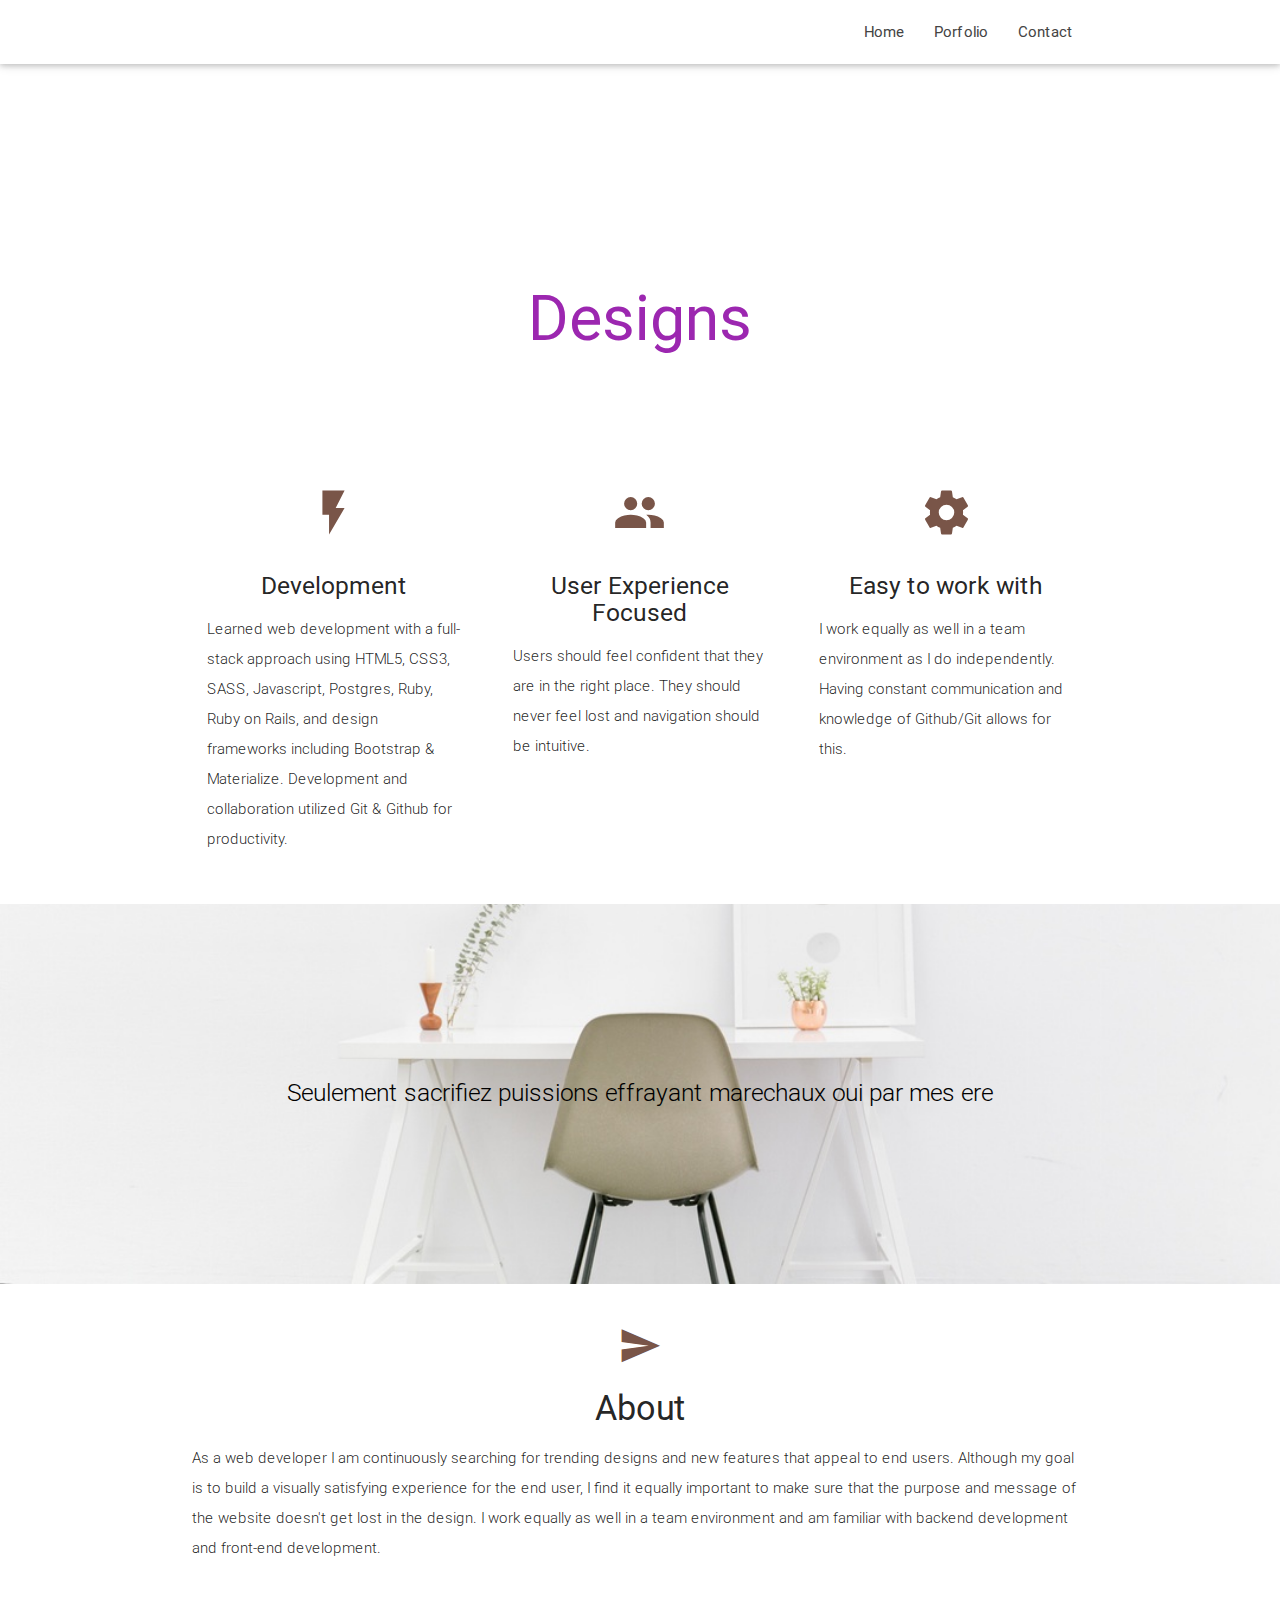
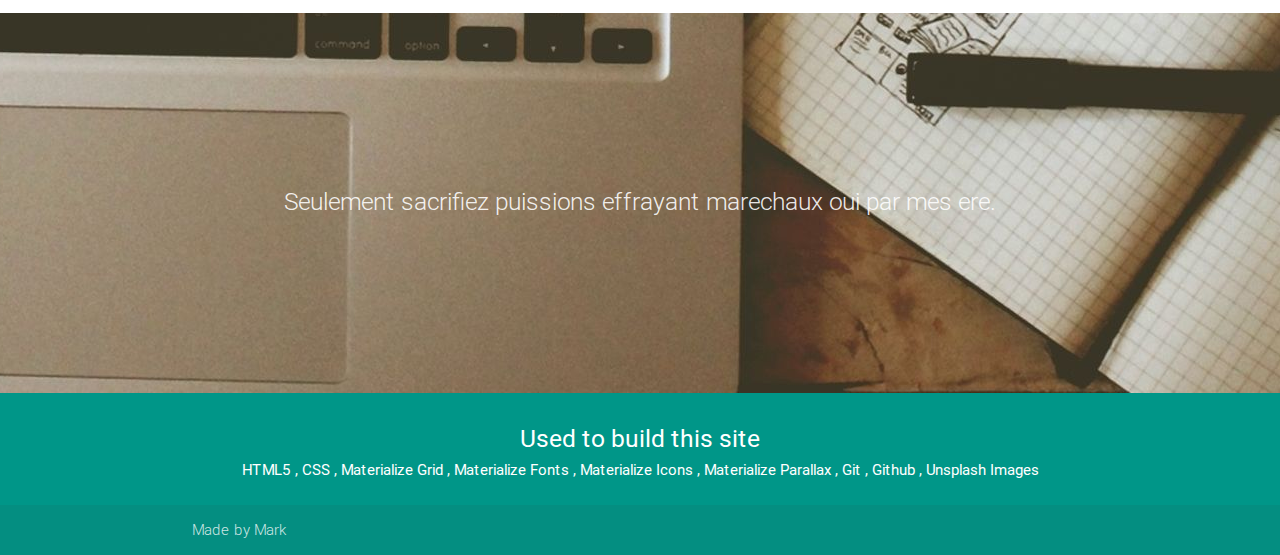
==== index2.html @ 20d62227 "text rotator changes" ====
<!DOCTYPE html>
<html lang="en">

<head>
    <meta http-equiv="Content-Type" content="text/html; charset=UTF-8" />
    <meta name="viewport" content="width=device-width, initial-scale=1, maximum-scale=1.0, user-scalable=no" />
    <title>Parallax Template - Materialize</title>

    <!-- CSS  -->
    <link href="https://fonts.googleapis.com/icon?family=Material+Icons" rel="stylesheet">
    <link href="css/materialize.css" type="text/css" rel="stylesheet" media="screen,projection" />
    <link href="css/style.css" type="text/css" rel="stylesheet" media="screen,projection" />
    
    <!--  div video  -->
    <script type="text/javascript" src="js_s/libs/jquery-1.6.2.min.js"></script> 
		  <script type="text/javascript" src="js_s/libs/swfobject.js"></script> 
		  <script type="text/javascript" src="js_s/libs/modernizr.video.js"></script> 
		  <script type="text/javascript" src="js_s/video_background.js"></script> 
</head>

<body>
    <nav class="white" role="navigation">
        <div class="nav-wrapper container">
            <!--      <a id="logo-container" href="#" class="brand-logo">Logo</a>-->
            <ul class="right hide-on-med-and-down">
                <li><a href="index.html">Home</a></li>
                <li><a href="index2.html">Porfolio</a></li>
                <li><a href="index3.html">Contact</a></li>
            </ul>

            <ul id="nav-mobile" class="side-nav">
                <li><a href="index.html">Home</a></li>
                <li><a href="index2.html">Porfolio</a></li>
                <li><a href="index3.html">Contact</a></li>
            </ul>

            <a href="#" data-activates="nav-mobile" class="button-collapse"><i class="material-icons">menu</i></a>
        </div>
    </nav>

    <div id="index-banner" class="parallax-container">
        <h1 class="header center purple-text accent-3"> <span class="rotate">Designs, & ,Web Applications</span></h1>
    </div>
    
    <div class="container">
        <div class="section">

            <!--   Icon Section   -->
            <div class="row">
                <div class="col s12 m4">
                    <div class="icon-block">
                        <h2 class="center brown-text"><i class="material-icons">flash_on</i></h2>
                        <h5 class="center">Development</h5>

                        <p class="light">Learned web development with a full-stack approach using HTML5, CSS3, SASS, Javascript, Postgres, Ruby, Ruby on Rails, and design frameworks including Bootstrap & Materialize. Development and collaboration utilized Git & Github for productivity.</p>
                    </div>
                </div>

                <div class="col s12 m4">
                    <div class="icon-block">
                        <h2 class="center brown-text"><i class="material-icons">group</i></h2>
                        <h5 class="center">User Experience Focused</h5>

                        <p class="light">Users should feel confident that they are in the right place. They should never feel lost and navigation should be intuitive. </p>
                    </div>
                </div>

                <div class="col s12 m4">
                    <div class="icon-block">
                        <h2 class="center brown-text"><i class="material-icons">settings</i></h2>
                        <h5 class="center">Easy to work with</h5>

                        <p class="light">I work equally as well in a team environment as I do independently. Having constant communication and knowledge of Github/Git allows for this.</p>
                    </div>
                </div>
            </div>

        </div>
    </div>


    <div class="parallax-container valign-wrapper">
        <div class="section no-pad-bot">
            <div class="container">
                <div class="row center">
                    <h5 class="header col s12 light"><span class="black-text text-darken-2">Seulement sacrifiez puissions effrayant marechaux oui par mes ere</span></h5>
                </div>
            </div>
        </div>
        <div class="parallax"><img src="desk2.jpeg" alt="Unsplashed background img 2"></div>
    </div>

    <div class="container">
        <div class="section">

            <div class="row">
                <div class="col s12 center">
                    <h3><i class="mdi-content-send brown-text"></i></h3>
                    <h4> About </h4>
                    <p class="left-align light">As a web developer I am continuously searching for trending designs and new features that appeal to end users. Although my goal is to build a visually satisfying experience for the end user, I find it equally important to make sure that the purpose and message of the website doesn't get lost in the design. I work equally as well in a team environment and am familiar with backend development and front-end development. </p>
                </div>
            </div>

        </div>
    </div>


    <div class="parallax-container valign-wrapper">
        <div class="section no-pad-bot">
            <div class="container">
                <div class="row center">
                    <h5 class="header col s12 light">Seulement sacrifiez puissions effrayant marechaux oui par mes ere. </h5>
                </div>
            </div>
        </div>
        <div class="parallax"><img src="desktops.jpg" alt="Unsplashed background img 3"></div>
    </div>

    <footer class="page-footer teal">
        <div class="container">
            <div class="row center">

                <h5 class="white-text">Used to build this site</h5>
                <h6 class="white-text">HTML5 , CSS , Materialize Grid , Materialize Fonts , Materialize Icons , Materialize Parallax , Git , Github , Unsplash Images </h6>

            </div>
        </div>
        <div class="footer-copyright">
            <div class="container">
                Made by Mark
                <a class="brown-text text-lighten-3" href=""></a>
            </div>
        </div>
    </footer>


    <!--  Scripts-->
    
    <!--  Materialize  -->
    <script src="https://code.jquery.com/jquery-2.1.1.min.js"></script>
    <script src="js/materialize.js"></script>
    <script src="js/init.js"></script>
    
    <!--  div video  -->
    <script type="text/javascript" src="js_s/libs/jquery-1.6.2.min.js"></script> 
		  <script type="text/javascript" src="js_s/libs/swfobject.js"></script> 
		  <script type="text/javascript" src="js_s/libs/modernizr.video.js"></script> 
		  <script type="text/javascript" src="js_s/video_background.js"></script>
    
    <!--  textrotator  -->
    <script type="text/javascript" src="js_s/jquery.simple-text-rotator.js"></script>
    
    <!--  video script for div  -->   
    <script>
        jQuery(document).ready(function($) {
				        var Video_back = new video_background($("#index-banner"), { 
					           "position": "absolute",	//Stick within the div
					           "z-index": "-1",		//Behind everything

					           "loop": true, 			//Loop when it reaches the end
					           "autoplay": true,		//Autoplay at start
					           "muted": true,			//Muted at start

					           "youtube": "M0e_4WzY3_o",	//Youtube video id
					           "start": 0,					//Start with 6 seconds offset (to pass the introduction in this case for example)
					           "video_ratio": 1.7778, 		// width/height -> If none provided sizing of the video is set to adjust

					           "fallback_image": "desk.jpg",	//Fallback image path
				        });
			     });
    </script>
    
    <script>
        $(".rotate").textrotator({
            animation: "dissolve", // You can pick the way it animates when rotating through words. Options are dissolve (default), fade, flip, flipUp, flipCube, flipCubeUp and spin.
            separator: ",", // If you don't want commas to be the separator, you can define a new separator (|, &, * etc.) by yourself using this field.
            speed: 2000 // How many milliseconds until the next word show.
});
    </script>
    
    
</body>

</html>
---- css/style.css ----
/* Custom Stylesheet */
/**
 * Use this file to override Materialize files so you can update
 * the core Materialize files in the future
 *
 * Made By MaterializeCSS.com
 */

nav ul a,
nav .brand-logo {
  color: #444;
}

p {
  line-height: 2rem;
}

.button-collapse {
  color: #26a69a;
}

.parallax-container {
  min-height: 380px;
  line-height: 0;
  height: auto;
  color: rgba(255,255,255,.9);
}
  .parallax-container .section {
    width: 100%;
  }

@media only screen and (max-width : 992px) {
  .parallax-container .section {
    position: absolute;
    top: 40%;
  }
  #index-banner .section {
    top: 10%;
  }
}

@media only screen and (max-width : 600px) {
  #index-banner .section {
    top: 0;
  }
}

.icon-block {
  padding: 0 15px;
}
.icon-block .material-icons {
  font-size: inherit;
}

footer.page-footer {
  margin: 0;
}

#index-banner h1 {
    margin-top:220px;
}
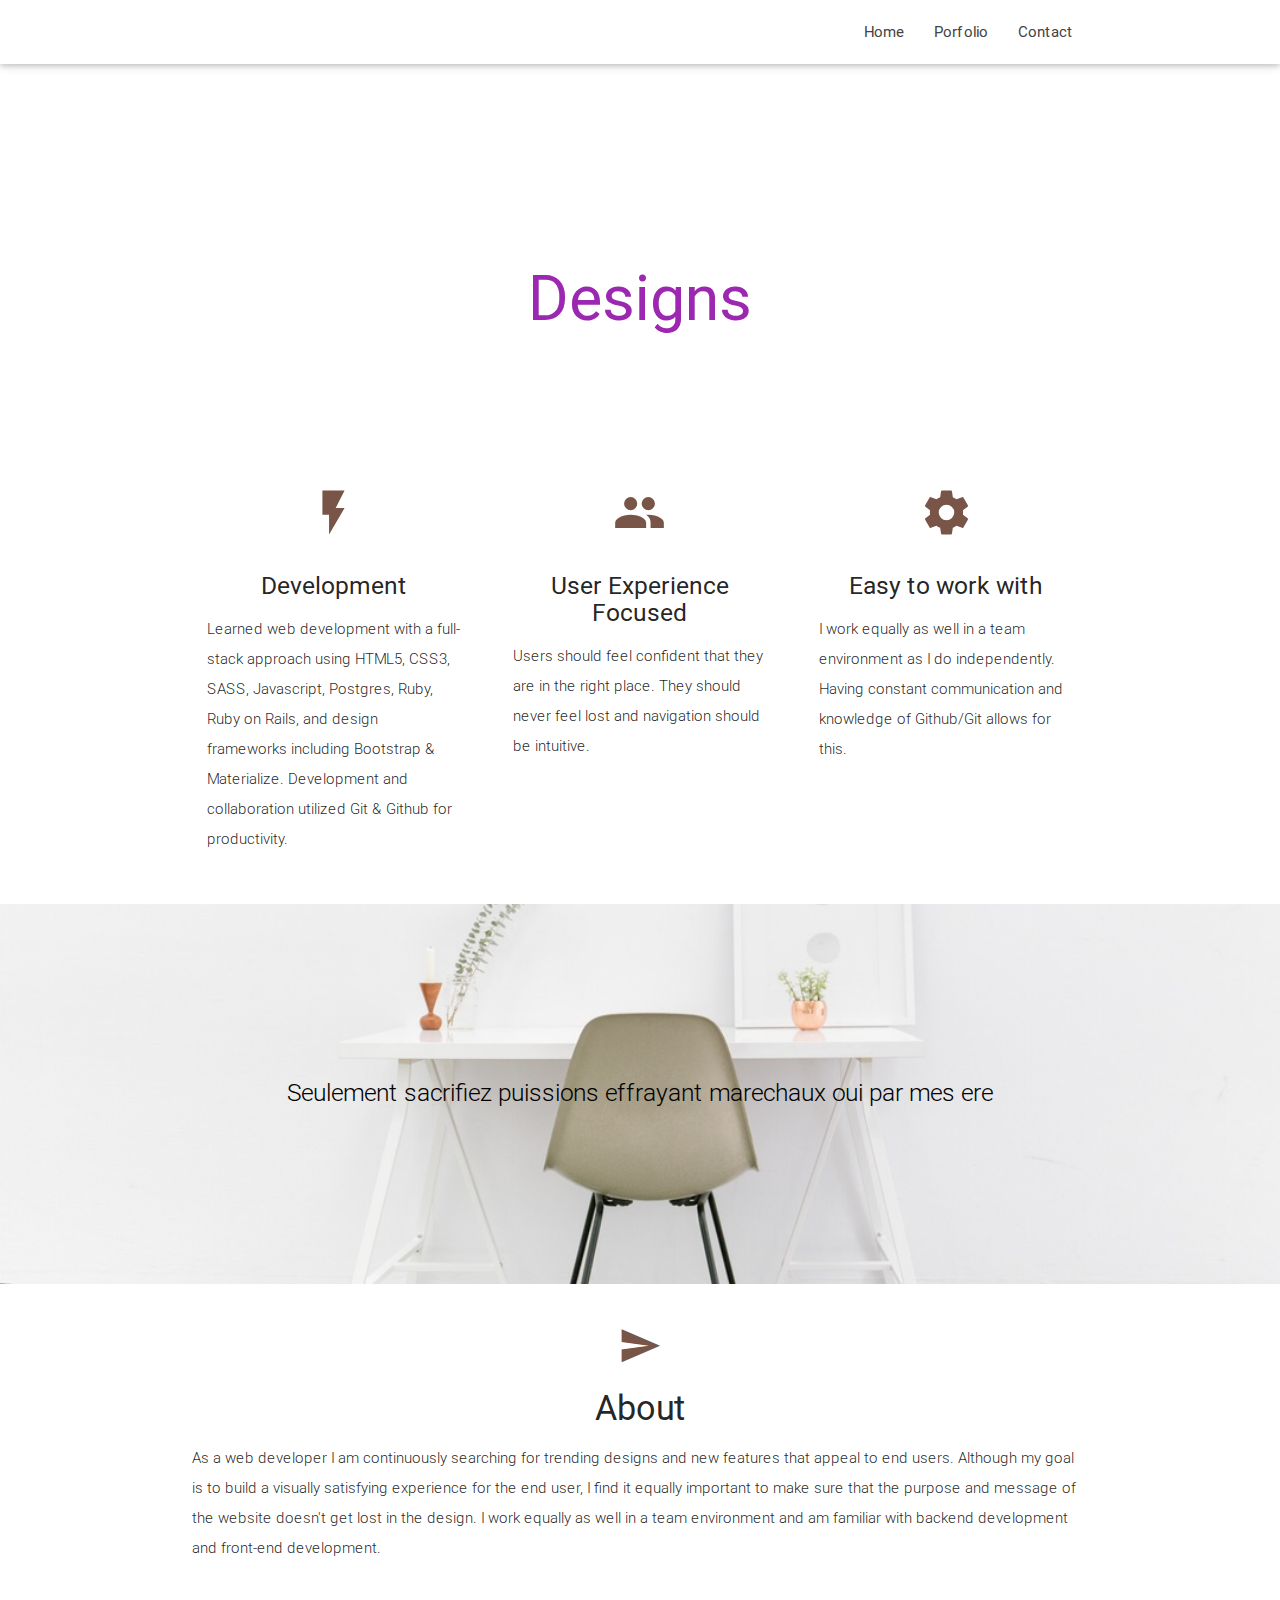
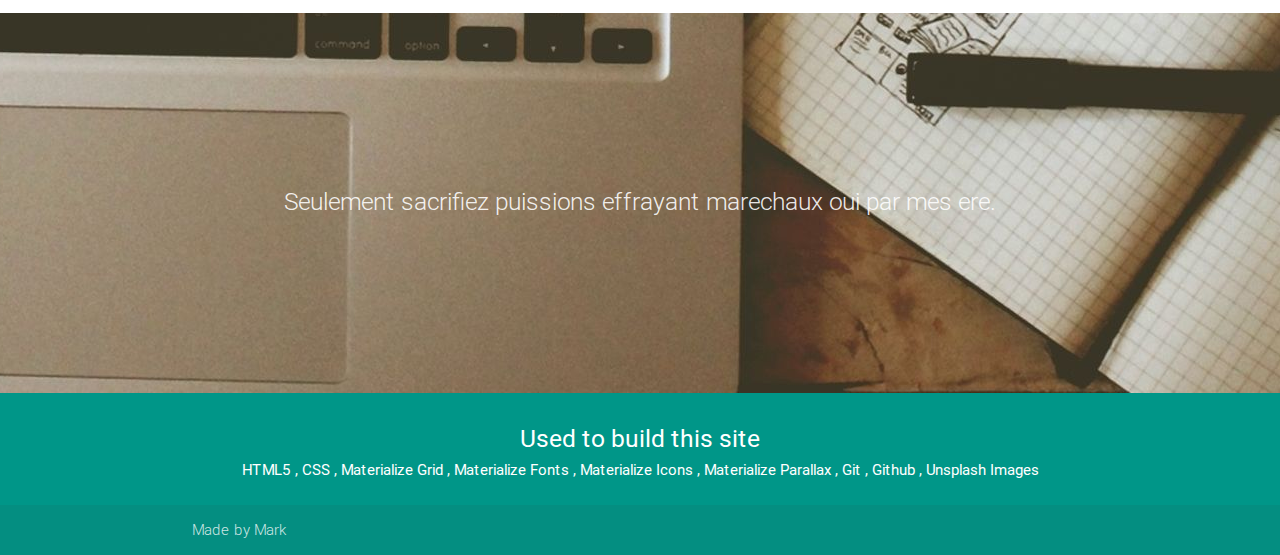
==== commit eb6f6fc8: "fade out text" ====
--- a/index2.html
+++ b/index2.html
@@ -172,7 +172,7 @@
     
     <script>
         $(".rotate").textrotator({
-            animation: "dissolve", // You can pick the way it animates when rotating through words. Options are dissolve (default), fade, flip, flipUp, flipCube, flipCubeUp and spin.
+            animation: "fade", // You can pick the way it animates when rotating through words. Options are dissolve (default), fade, flip, flipUp, flipCube, flipCubeUp and spin.
             separator: ",", // If you don't want commas to be the separator, you can define a new separator (|, &, * etc.) by yourself using this field.
             speed: 2000 // How many milliseconds until the next word show.
 });
--- a/css/style.css
+++ b/css/style.css
@@ -57,5 +57,5 @@
 }
 
 #index-banner h1 {
-    margin-top:220px;
+    margin-top:200px;
 }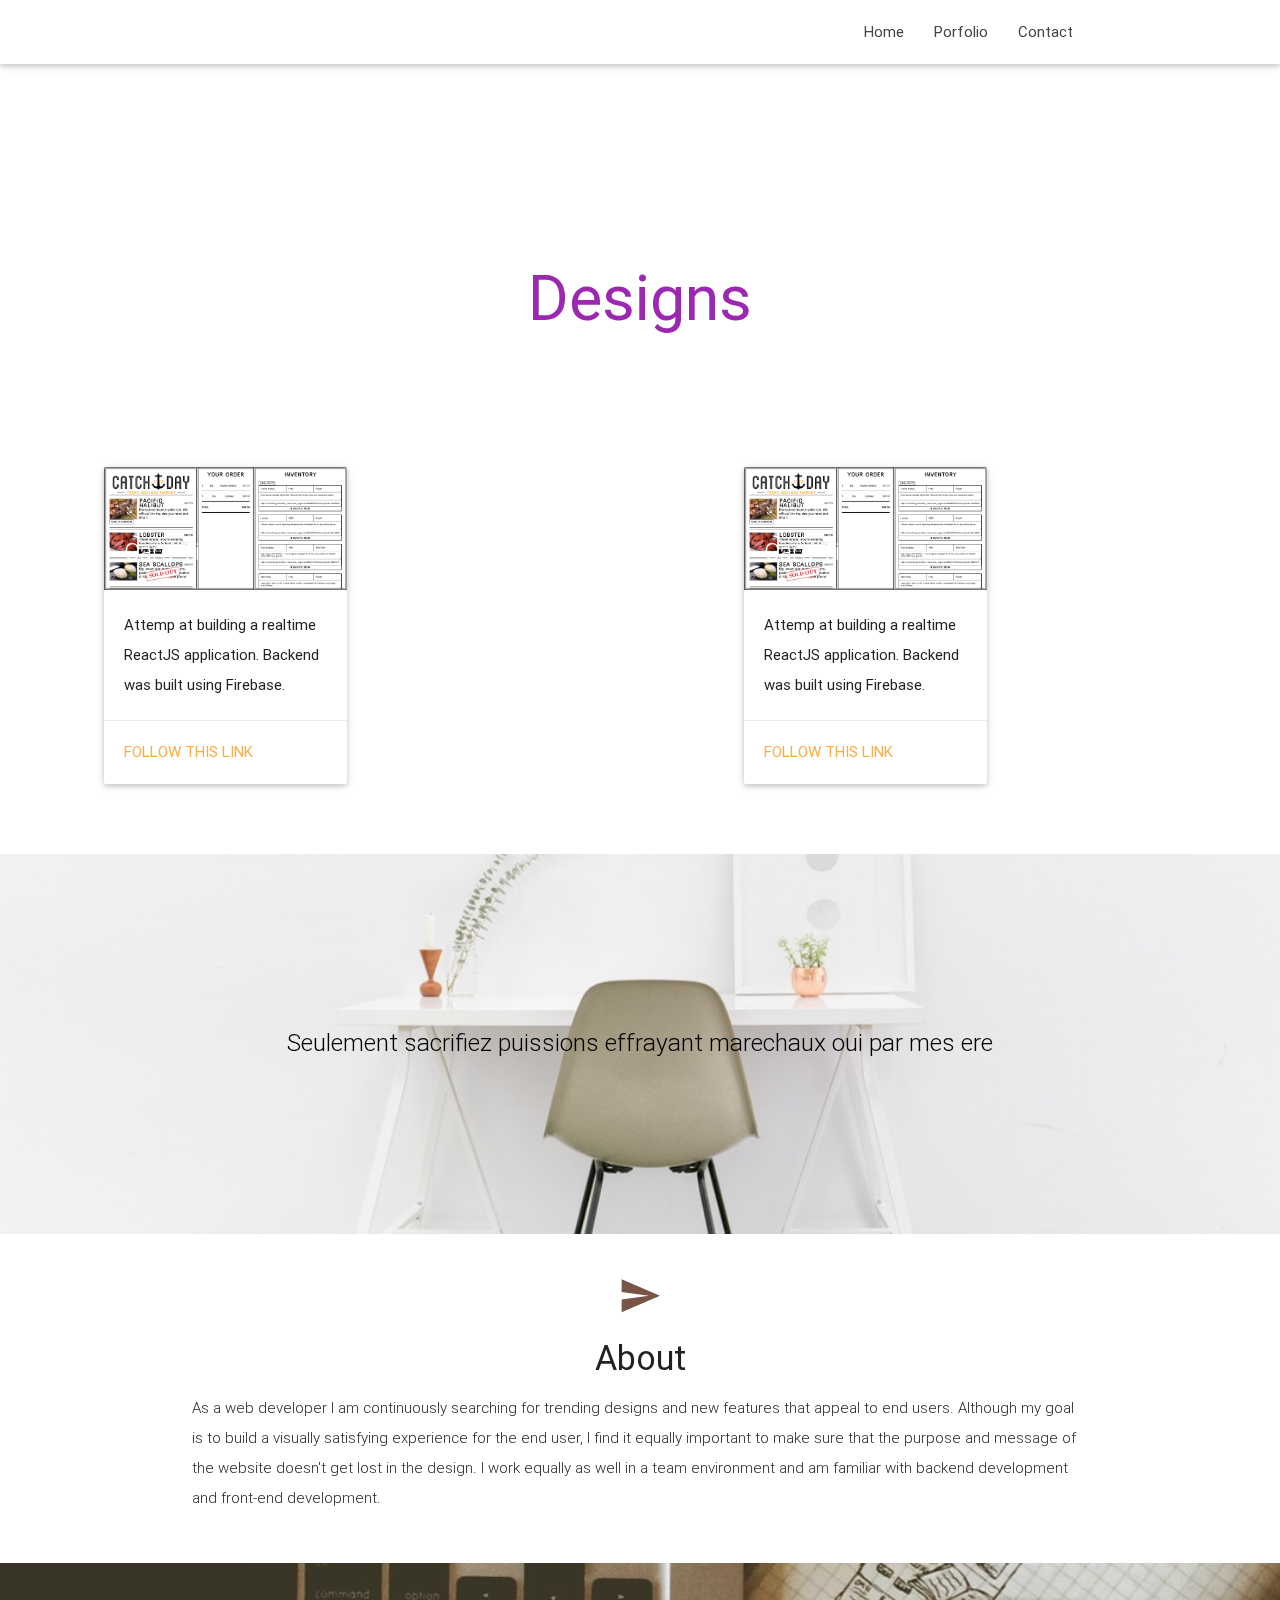
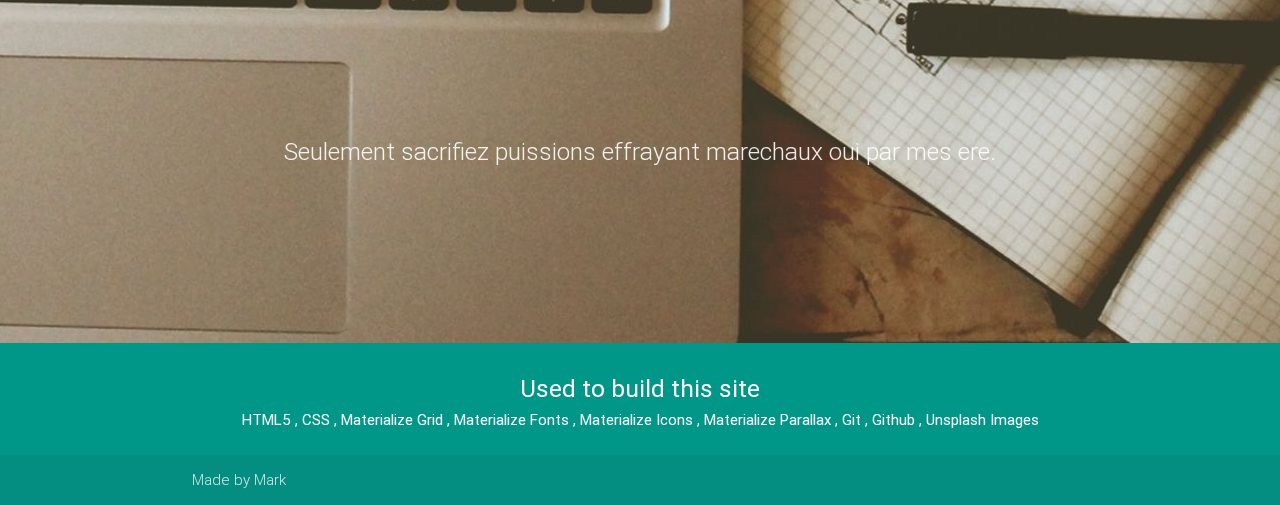
==== commit 59e2278b: "portfolio addition" ====
--- a/index2.html
+++ b/index2.html
@@ -42,40 +42,64 @@
         <h1 class="header center purple-text accent-3"> <span class="rotate">Designs, & ,Web Applications</span></h1>
     </div>
     
-    <div class="container">
-        <div class="section">
-
-            <!--   Icon Section   -->
-            <div class="row">
-                <div class="col s12 m4">
-                    <div class="icon-block">
-                        <h2 class="center brown-text"><i class="material-icons">flash_on</i></h2>
-                        <h5 class="center">Development</h5>
-
-                        <p class="light">Learned web development with a full-stack approach using HTML5, CSS3, SASS, Javascript, Postgres, Ruby, Ruby on Rails, and design frameworks including Bootstrap & Materialize. Development and collaboration utilized Git & Github for productivity.</p>
+    <div class="row">
+        <!--  1st application container  -->
+        <div class="col s12 m6">
+            <div class="container">
+                <div class="section">
+
+                    <!--   Icon Section   -->
+                    <div class="row">
+                        <div class="col s12 m7">
+                            <div class="card">
+                                <div class="card-image">
+                                    <img src="catch.png">
+                                    <span class="card-title">Card Title</span>
+                                </div>
+                            
+                                <div class="card-content">
+                                    <p>Attemp at building a realtime ReactJS application.  Backend was built using Firebase.</p>
+                                </div>
+            
+                                <div class="card-action">
+                                    <a href="https://crackling-fire-7238.firebaseapp.com/">Follow this link</a>
+                                </div>
+                            </div>
+                        </div>
                     </div>
                 </div>
-
-                <div class="col s12 m4">
-                    <div class="icon-block">
-                        <h2 class="center brown-text"><i class="material-icons">group</i></h2>
-                        <h5 class="center">User Experience Focused</h5>
-
-                        <p class="light">Users should feel confident that they are in the right place. They should never feel lost and navigation should be intuitive. </p>
+            </div>
+        </div>
+        
+        <!--  2nd application container  -->
+        <div class="col s12 m6">
+            <div class="container">
+                <div class="section">
+
+                    <!--   Icon Section   -->
+                    <div class="row">
+                        <div class="col s12 m7">
+                            <div class="card">
+                                <div class="card-image">
+                                    <img src="catch.png">
+                                    <span class="card-title">Card Title</span>
+                                </div>
+                            
+                                <div class="card-content">
+                                    <p>Attemp at building a realtime ReactJS application.  Backend was built using Firebase.</p>
+                                </div>
+            
+                                <div class="card-action">
+                                    <a href="https://crackling-fire-7238.firebaseapp.com/">Follow this link</a>
+                                </div>
+                            </div>
+                        </div>
                     </div>
                 </div>
-
-                <div class="col s12 m4">
-                    <div class="icon-block">
-                        <h2 class="center brown-text"><i class="material-icons">settings</i></h2>
-                        <h5 class="center">Easy to work with</h5>
-
-                        <p class="light">I work equally as well in a team environment as I do independently. Having constant communication and knowledge of Github/Git allows for this.</p>
-                    </div>
-                </div>
-            </div>
-
-        </div>
+            </div>
+        </div>
+        
+        
     </div>
 
 
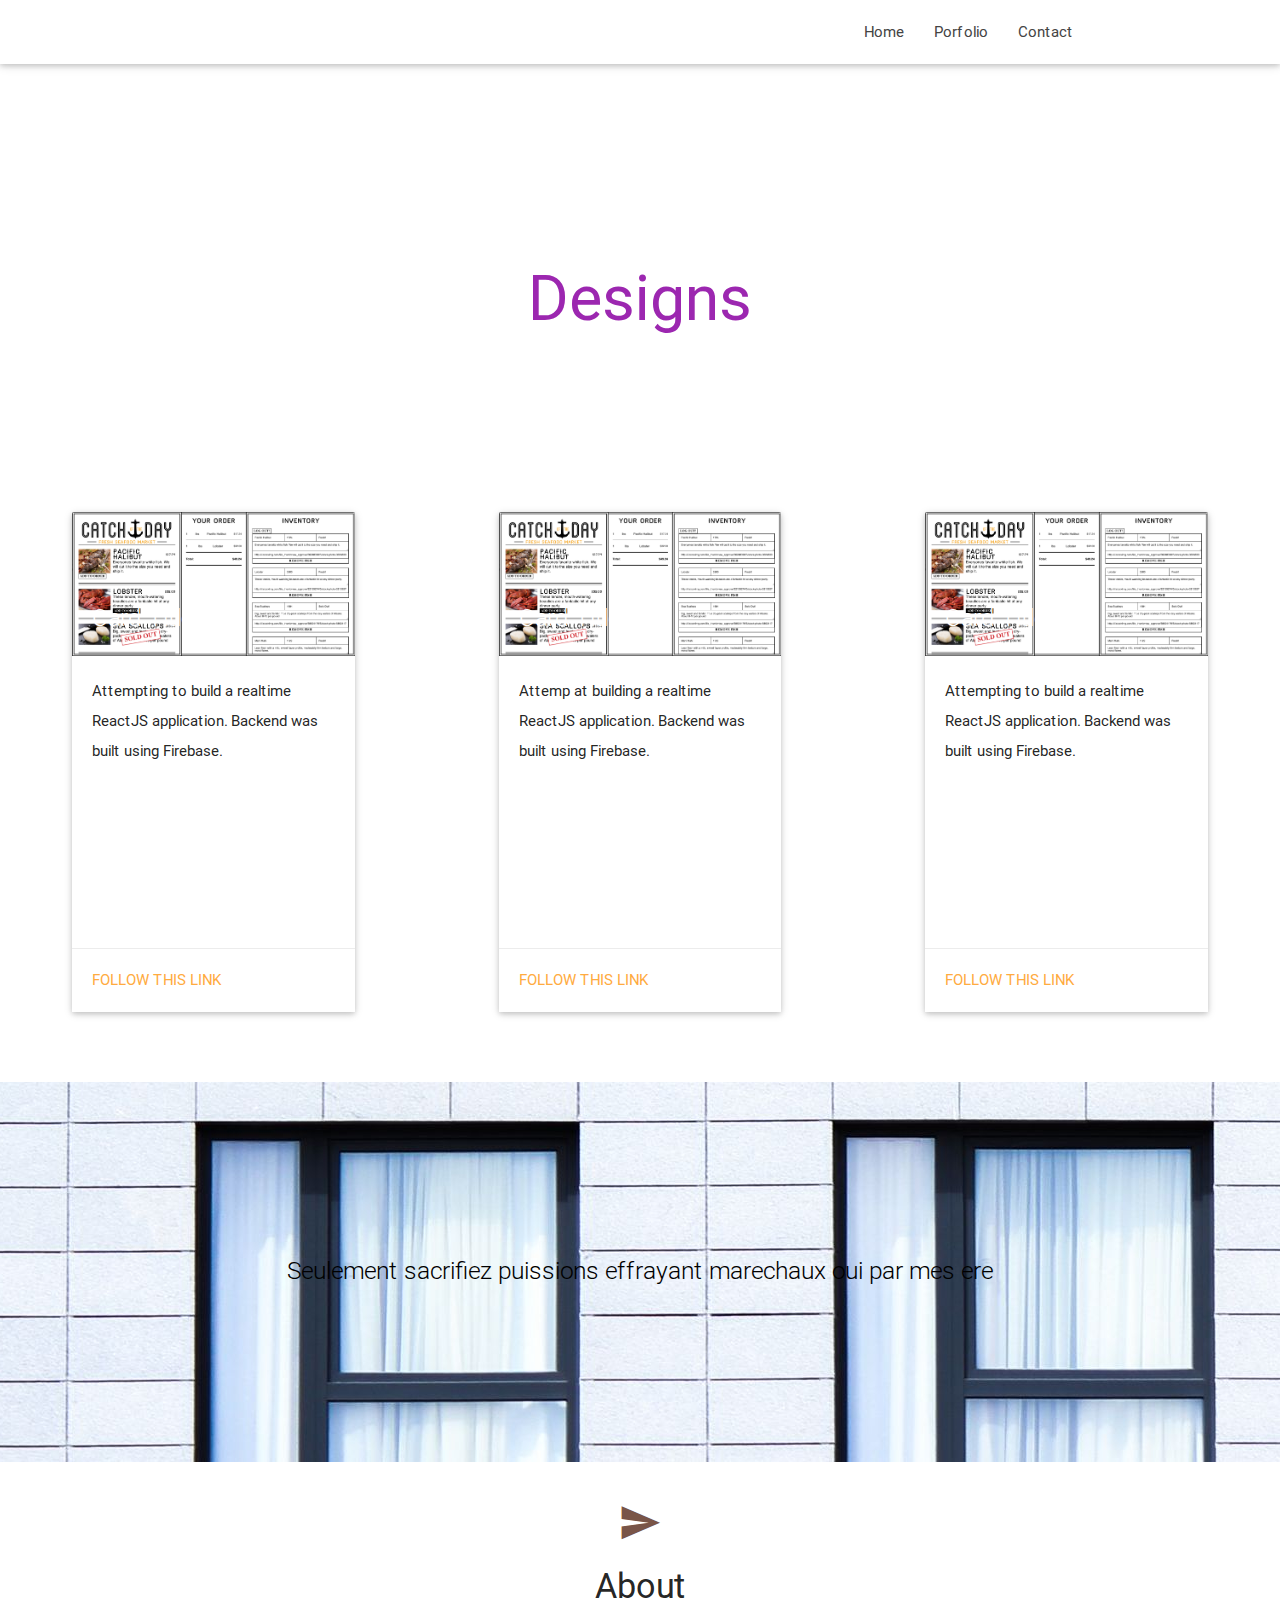
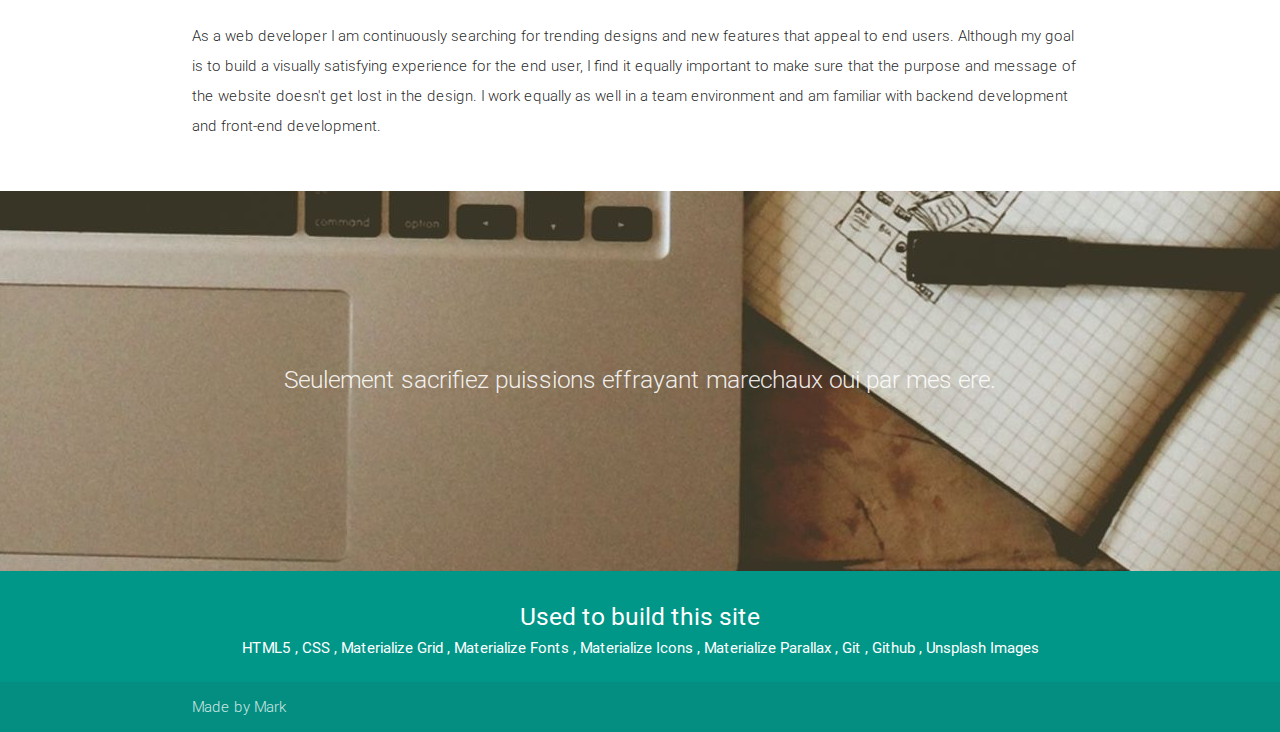
==== commit 72b39cbb: "centering divs" ====
--- a/index2.html
+++ b/index2.html
@@ -42,23 +42,27 @@
         <h1 class="header center purple-text accent-3"> <span class="rotate">Designs, & ,Web Applications</span></h1>
     </div>
     
+    <br />
+    <br />
+    
     <div class="row">
         <!--  1st application container  -->
-        <div class="col s12 m6">
-            <div class="container">
+        <div class="col s12 m4">
+            <div class="container">
+                
                 <div class="section">
 
                     <!--   Icon Section   -->
                     <div class="row">
-                        <div class="col s12 m7">
-                            <div class="card">
+                        <div class="col s12 m12">
+                            <div class="card large hoverable">
                                 <div class="card-image">
                                     <img src="catch.png">
                                     <span class="card-title">Card Title</span>
                                 </div>
                             
                                 <div class="card-content">
-                                    <p>Attemp at building a realtime ReactJS application.  Backend was built using Firebase.</p>
+                                    <p>Attempting to build a realtime ReactJS application.  Backend was built using Firebase.</p>
                                 </div>
             
                                 <div class="card-action">
@@ -70,16 +74,16 @@
                 </div>
             </div>
         </div>
-        
+
         <!--  2nd application container  -->
-        <div class="col s12 m6">
+        <div class="col s12 m4">
             <div class="container">
                 <div class="section">
 
                     <!--   Icon Section   -->
                     <div class="row">
-                        <div class="col s12 m7">
-                            <div class="card">
+                        <div class="col s12 m12">
+                            <div class="card large hoverable">
                                 <div class="card-image">
                                     <img src="catch.png">
                                     <span class="card-title">Card Title</span>
@@ -98,7 +102,34 @@
                 </div>
             </div>
         </div>
-        
+      
+        <!--  3nd application container  -->
+        <div class="col s12 m4">
+            <div class="container">
+                <div class="section">
+
+                    <!--   Icon Section   -->
+                    <div class="row">
+                        <div class="col s12 m12">
+                            <div class="card large hoverable">
+                                <div class="card-image">
+                                    <img src="catch.png">
+                                    <span class="card-title">Card Title</span>
+                                </div>
+                            
+                                <div class="card-content">
+                                    <p>Attempting to build a realtime ReactJS application.  Backend was built using Firebase.</p>
+                                </div>
+            
+                                <div class="card-action">
+                                    <a href="https://crackling-fire-7238.firebaseapp.com/">Follow this link</a>
+                                </div>
+                            </div>
+                        </div>
+                    </div>
+                </div>
+            </div>
+        </div>
         
     </div>
 
@@ -111,7 +142,7 @@
                 </div>
             </div>
         </div>
-        <div class="parallax"><img src="desk2.jpeg" alt="Unsplashed background img 2"></div>
+        <div class="parallax"><img src="fascade.jpeg" alt="Unsplashed background img 2"></div>
     </div>
 
     <div class="container">
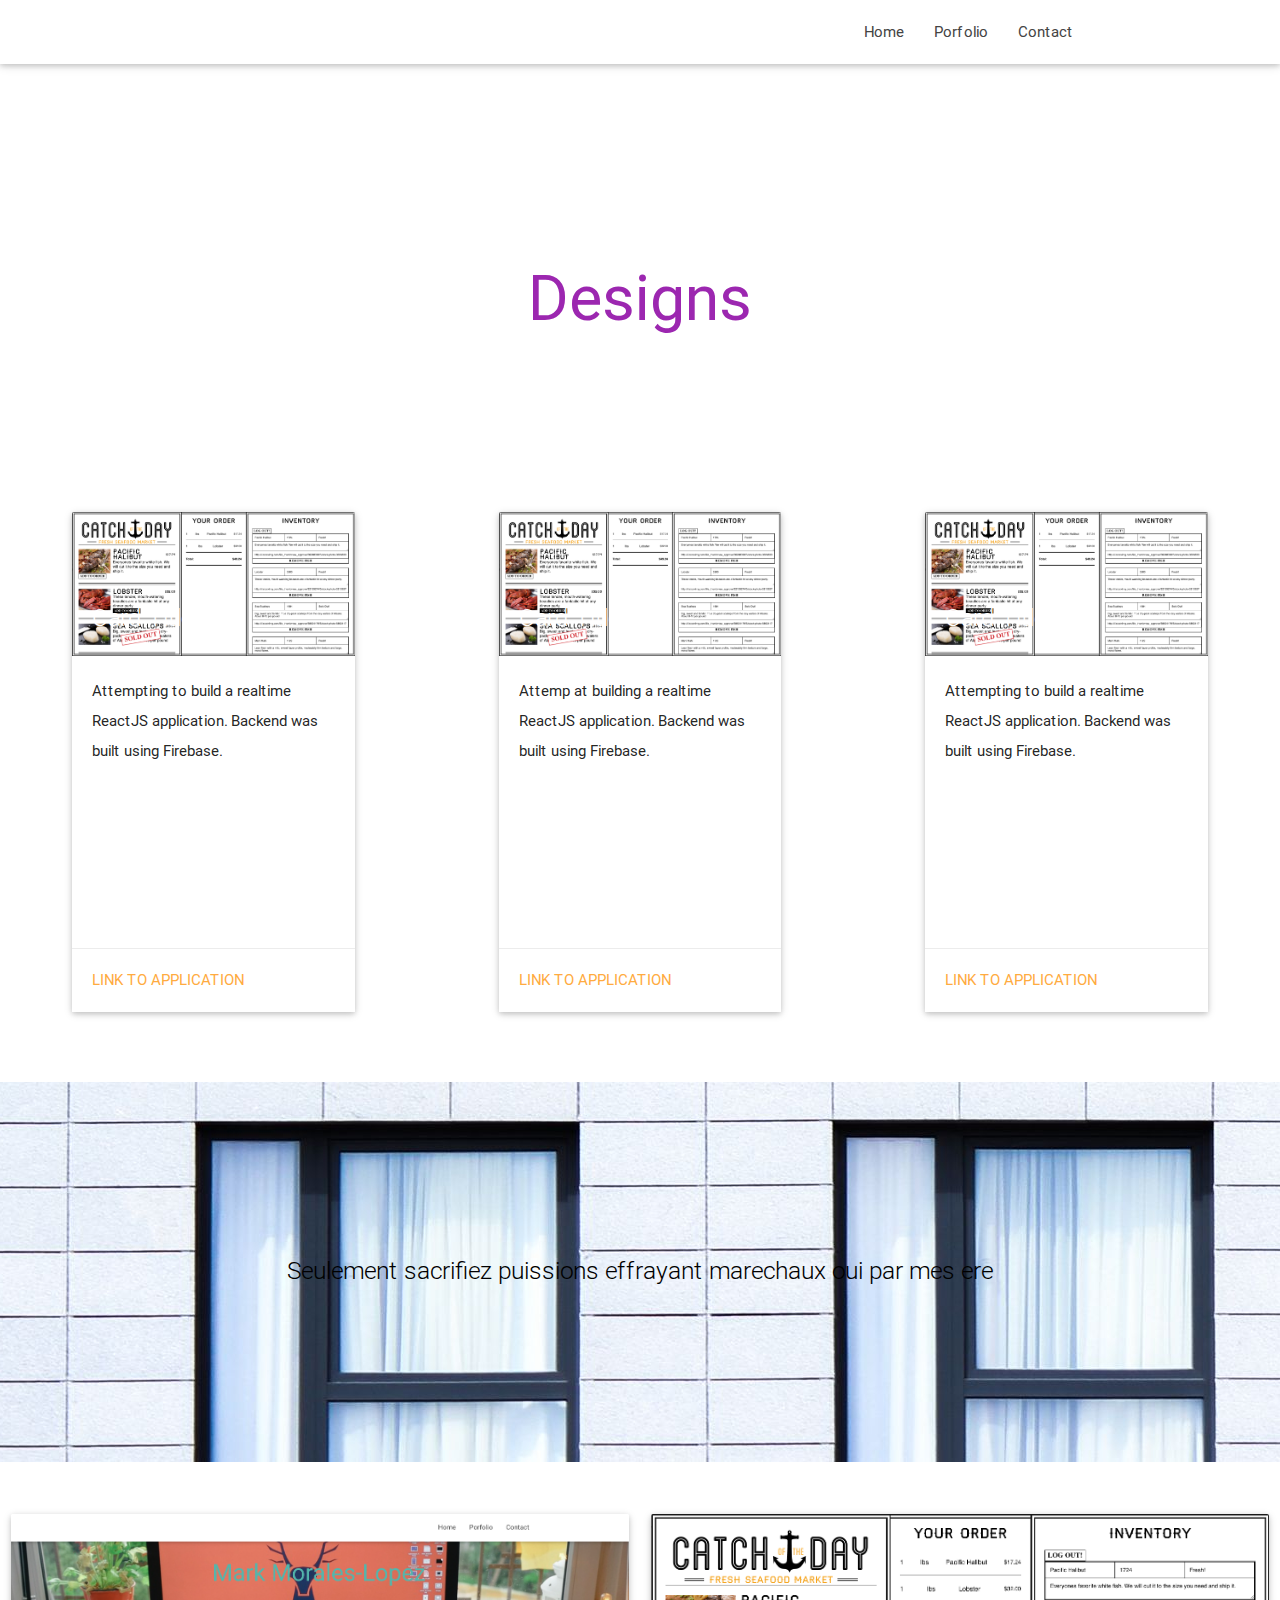
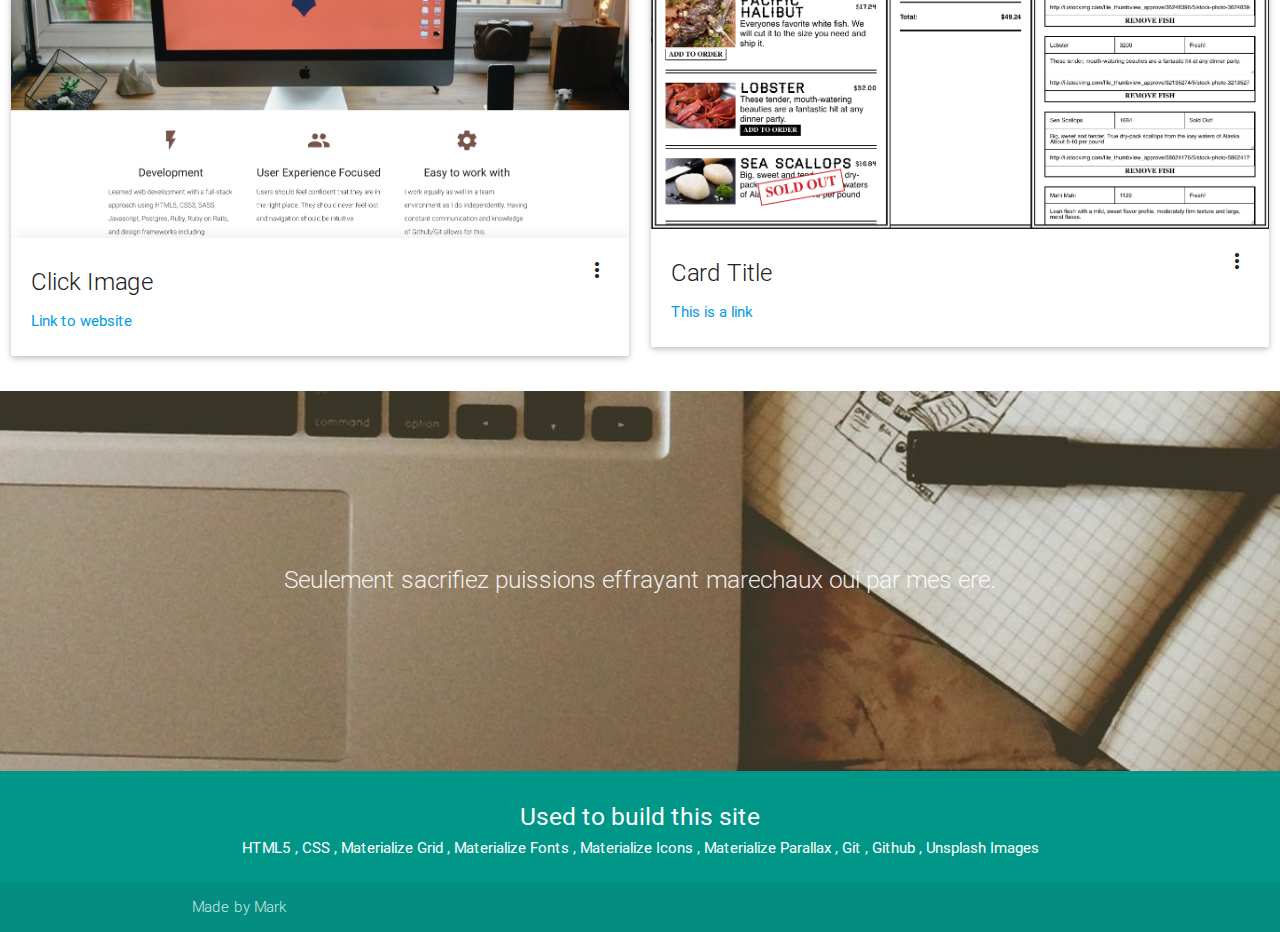
==== commit fcae46f5: "adding web design content" ====
--- a/index2.html
+++ b/index2.html
@@ -66,7 +66,7 @@
                                 </div>
             
                                 <div class="card-action">
-                                    <a href="https://crackling-fire-7238.firebaseapp.com/">Follow this link</a>
+                                    <a href="https://crackling-fire-7238.firebaseapp.com/">Link to Application</a>
                                 </div>
                             </div>
                         </div>
@@ -94,7 +94,7 @@
                                 </div>
             
                                 <div class="card-action">
-                                    <a href="https://crackling-fire-7238.firebaseapp.com/">Follow this link</a>
+                                    <a href="https://crackling-fire-7238.firebaseapp.com/">Link to Application</a>
                                 </div>
                             </div>
                         </div>
@@ -122,7 +122,7 @@
                                 </div>
             
                                 <div class="card-action">
-                                    <a href="https://crackling-fire-7238.firebaseapp.com/">Follow this link</a>
+                                    <a href="https://crackling-fire-7238.firebaseapp.com/">Link to Application</a>
                                 </div>
                             </div>
                         </div>
@@ -145,21 +145,46 @@
         <div class="parallax"><img src="fascade.jpeg" alt="Unsplashed background img 2"></div>
     </div>
 
-    <div class="container">
-        <div class="section">
-
-            <div class="row">
-                <div class="col s12 center">
-                    <h3><i class="mdi-content-send brown-text"></i></h3>
-                    <h4> About </h4>
-                    <p class="left-align light">As a web developer I am continuously searching for trending designs and new features that appeal to end users. Although my goal is to build a visually satisfying experience for the end user, I find it equally important to make sure that the purpose and message of the website doesn't get lost in the design. I work equally as well in a team environment and am familiar with backend development and front-end development. </p>
-                </div>
-            </div>
-
-        </div>
-    </div>
-
-
+    <br />
+    <br />
+
+    <div class="row">
+        <!--  1st web design container  -->
+        <div class="col s12 m6">
+            <div class="card hoverable">
+                <div class="card-image waves-effect waves-block waves-light">
+                    <img class="activator" src="website.png">
+                </div>
+                <div class="card-content">
+                    <span class="card-title activator grey-text text-darken-4">Click Image<i class="material-icons right">more_vert</i></span>
+                    <p><a href="http://coding102.github.io">Link to website</a></p>
+                </div>
+                <div class="card-reveal">
+                    <span class="card-title grey-text text-darken-4">About<i class="material-icons right">close</i></span>
+                    <p>Tools used to build this site include HTML5 , CSS , Materialize Grid , Materialize Fonts , Materialize Icons , Materialize Parallax , Git , Github , Unsplash Images</p>
+                </div>
+            </div>
+        </div>  
+        
+        <!--  2nd web design container  -->
+        <div class="col s12 m6">
+            <div class="card hoverable">
+                <div class="card-image waves-effect waves-block waves-light">
+                    <img class="activator" src="catch.png">
+                </div>
+                <div class="card-content">
+                    <span class="card-title activator grey-text text-darken-4">Card Title<i class="material-icons right">more_vert</i></span>
+                    <p><a href="#">This is a link</a></p>
+                </div>
+                <div class="card-reveal">
+                    <span class="card-title grey-text text-darken-4">Card Title<i class="material-icons right">close</i></span>
+                    <p>Here is some more information about this product that is only revealed once clicked on.</p>
+                </div>
+            </div>
+        </div>  
+        
+    </div>
+    
     <div class="parallax-container valign-wrapper">
         <div class="section no-pad-bot">
             <div class="container">
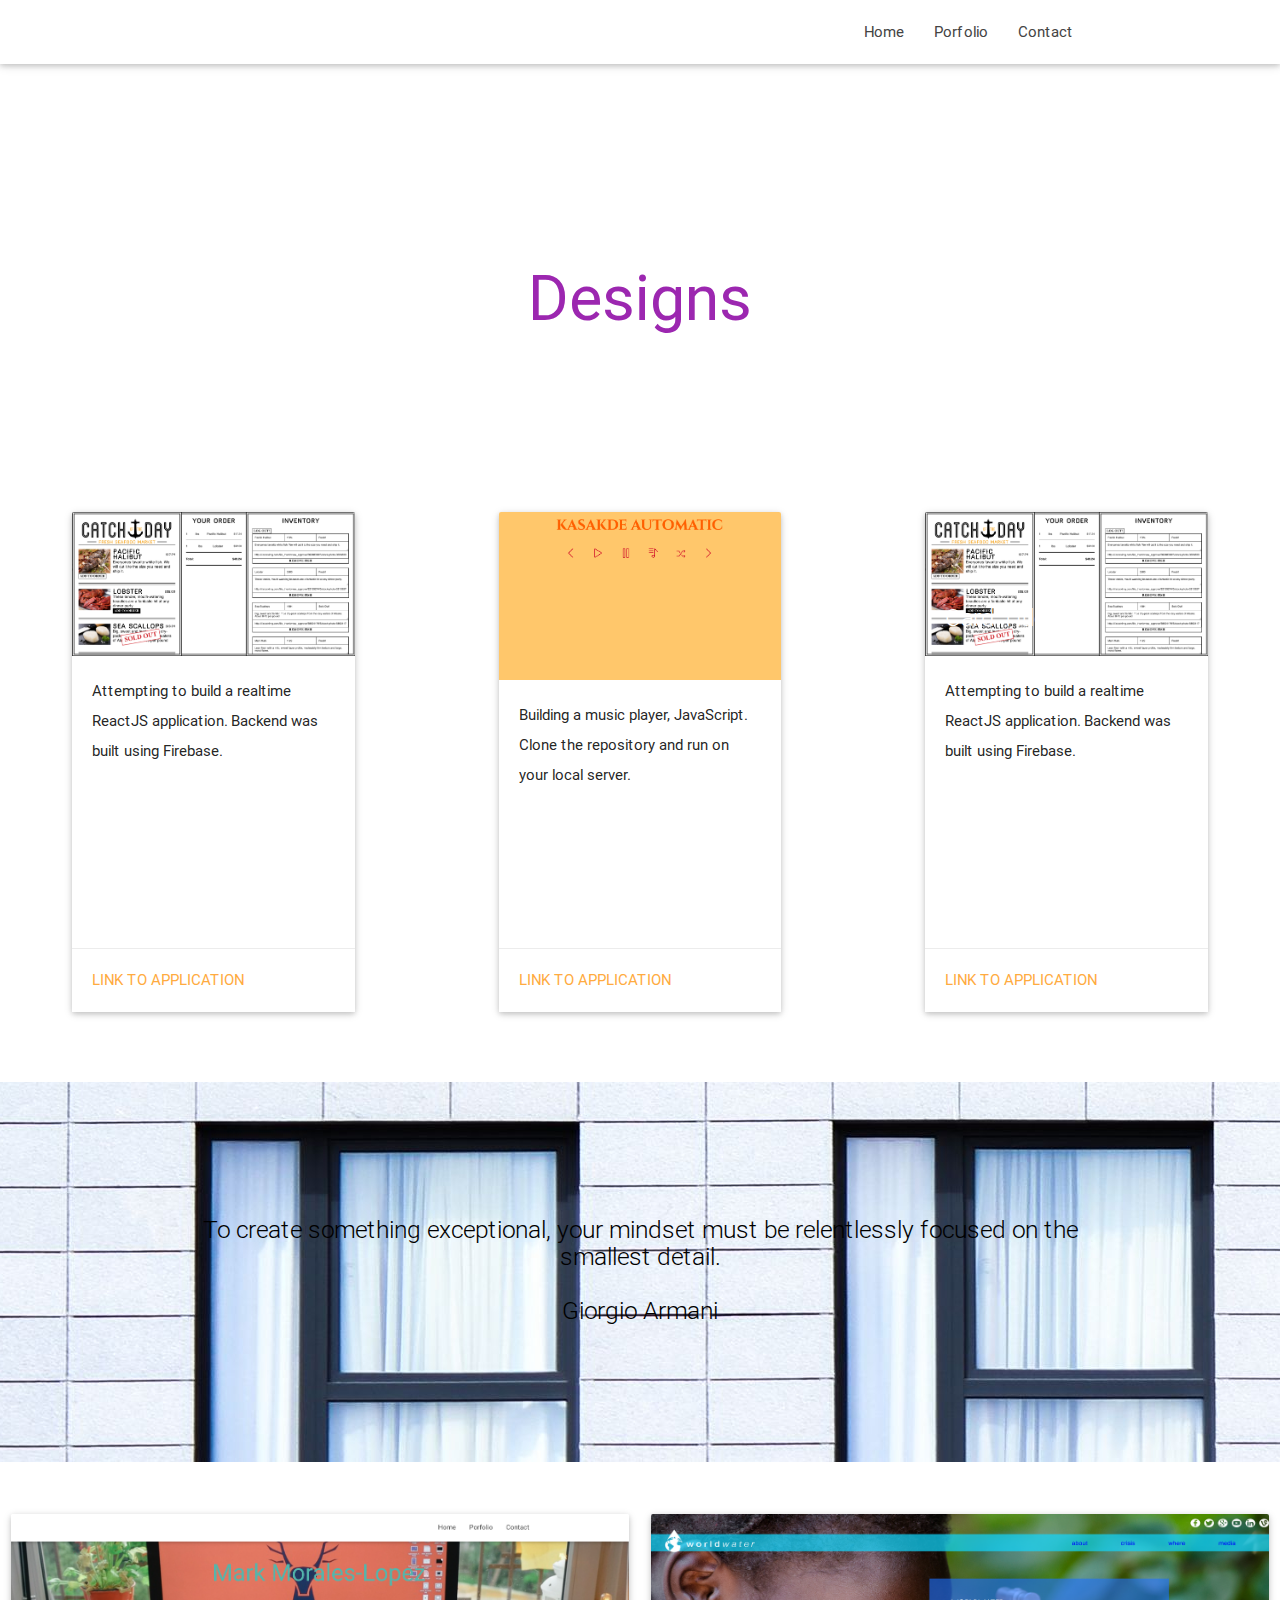
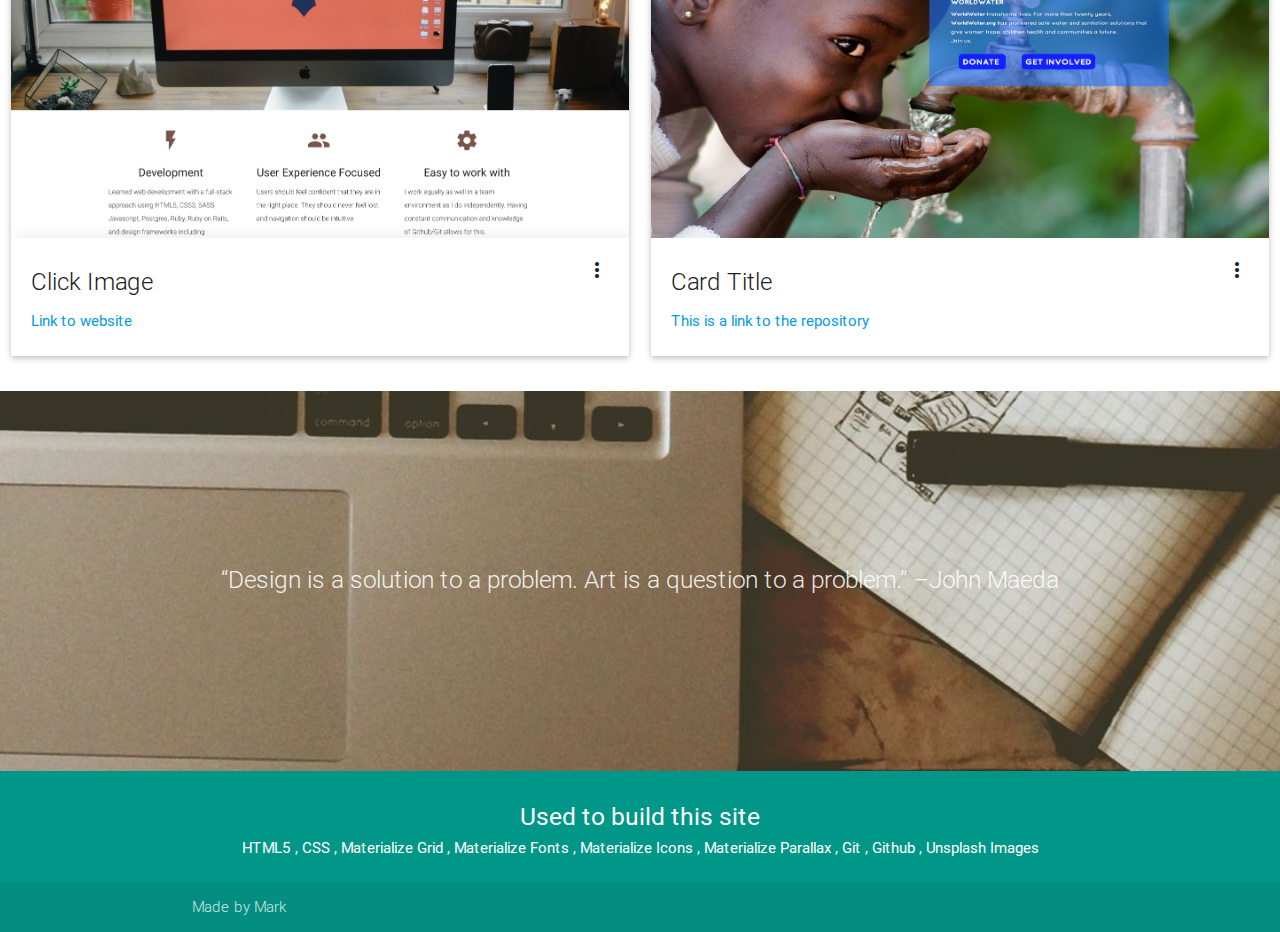
==== commit ce52f7d8: "porfolio page quotes" ====
--- a/index2.html
+++ b/index2.html
@@ -58,7 +58,6 @@
                             <div class="card large hoverable">
                                 <div class="card-image">
                                     <img src="catch.png">
-                                    <span class="card-title">Card Title</span>
                                 </div>
                             
                                 <div class="card-content">
@@ -76,6 +75,33 @@
         </div>
 
         <!--  2nd application container  -->
+        <div class="col s12 m4">
+            <div class="container">
+                <div class="section">
+
+                    <!--   Icon Section   -->
+                    <div class="row">
+                        <div class="col s12 m12">
+                            <div class="card large hoverable">
+                                <div class="card-image">
+                                    <img src="cassette.png">
+                                </div>
+                            
+                                <div class="card-content">
+                                    <p>Building a music player, JavaScript. Clone the repository and run on your local server.</p>
+                                </div>
+            
+                                <div class="card-action">
+                                    <a href="https://github.com/coding102/_JS_MP3">Link to Application</a>
+                                </div>
+                            </div>
+                        </div>
+                    </div>
+                </div>
+            </div>
+        </div>
+      
+        <!--  3nd application container  -->
         <div class="col s12 m4">
             <div class="container">
                 <div class="section">
@@ -90,7 +116,7 @@
                                 </div>
                             
                                 <div class="card-content">
-                                    <p>Attemp at building a realtime ReactJS application.  Backend was built using Firebase.</p>
+                                    <p>Attempting to build a realtime ReactJS application.  Backend was built using Firebase.</p>
                                 </div>
             
                                 <div class="card-action">
@@ -102,34 +128,6 @@
                 </div>
             </div>
         </div>
-      
-        <!--  3nd application container  -->
-        <div class="col s12 m4">
-            <div class="container">
-                <div class="section">
-
-                    <!--   Icon Section   -->
-                    <div class="row">
-                        <div class="col s12 m12">
-                            <div class="card large hoverable">
-                                <div class="card-image">
-                                    <img src="catch.png">
-                                    <span class="card-title">Card Title</span>
-                                </div>
-                            
-                                <div class="card-content">
-                                    <p>Attempting to build a realtime ReactJS application.  Backend was built using Firebase.</p>
-                                </div>
-            
-                                <div class="card-action">
-                                    <a href="https://crackling-fire-7238.firebaseapp.com/">Link to Application</a>
-                                </div>
-                            </div>
-                        </div>
-                    </div>
-                </div>
-            </div>
-        </div>
         
     </div>
 
@@ -138,7 +136,7 @@
         <div class="section no-pad-bot">
             <div class="container">
                 <div class="row center">
-                    <h5 class="header col s12 light"><span class="black-text text-darken-2">Seulement sacrifiez puissions effrayant marechaux oui par mes ere</span></h5>
+                    <h5 class="header col s12 light"><span class="black-text text-darken-2">To create something exceptional, your mindset must be relentlessly focused on the smallest detail. <br /><br />Giorgio Armani</span></h5>
                 </div>
             </div>
         </div>
@@ -170,15 +168,15 @@
         <div class="col s12 m6">
             <div class="card hoverable">
                 <div class="card-image waves-effect waves-block waves-light">
-                    <img class="activator" src="catch.png">
+                    <img class="activator" src="donate.png">
                 </div>
                 <div class="card-content">
                     <span class="card-title activator grey-text text-darken-4">Card Title<i class="material-icons right">more_vert</i></span>
-                    <p><a href="#">This is a link</a></p>
+                    <p><a href="https://github.com/coding102/world-water">This is a link to the repository</a></p>
                 </div>
                 <div class="card-reveal">
-                    <span class="card-title grey-text text-darken-4">Card Title<i class="material-icons right">close</i></span>
-                    <p>Here is some more information about this product that is only revealed once clicked on.</p>
+                    <span class="card-title grey-text text-darken-4">Click Image<i class="material-icons right">close</i></span>
+                    <p>Build an appealing website using only Images, CSS, and HTML.  Clone or Download files and run on local server</p>
                 </div>
             </div>
         </div>  
@@ -189,7 +187,7 @@
         <div class="section no-pad-bot">
             <div class="container">
                 <div class="row center">
-                    <h5 class="header col s12 light">Seulement sacrifiez puissions effrayant marechaux oui par mes ere. </h5>
+                    <h5 class="header col s12 light">“Design is a solution to a problem. Art is a question to a problem.” –John Maeda</h5>
                 </div>
             </div>
         </div>
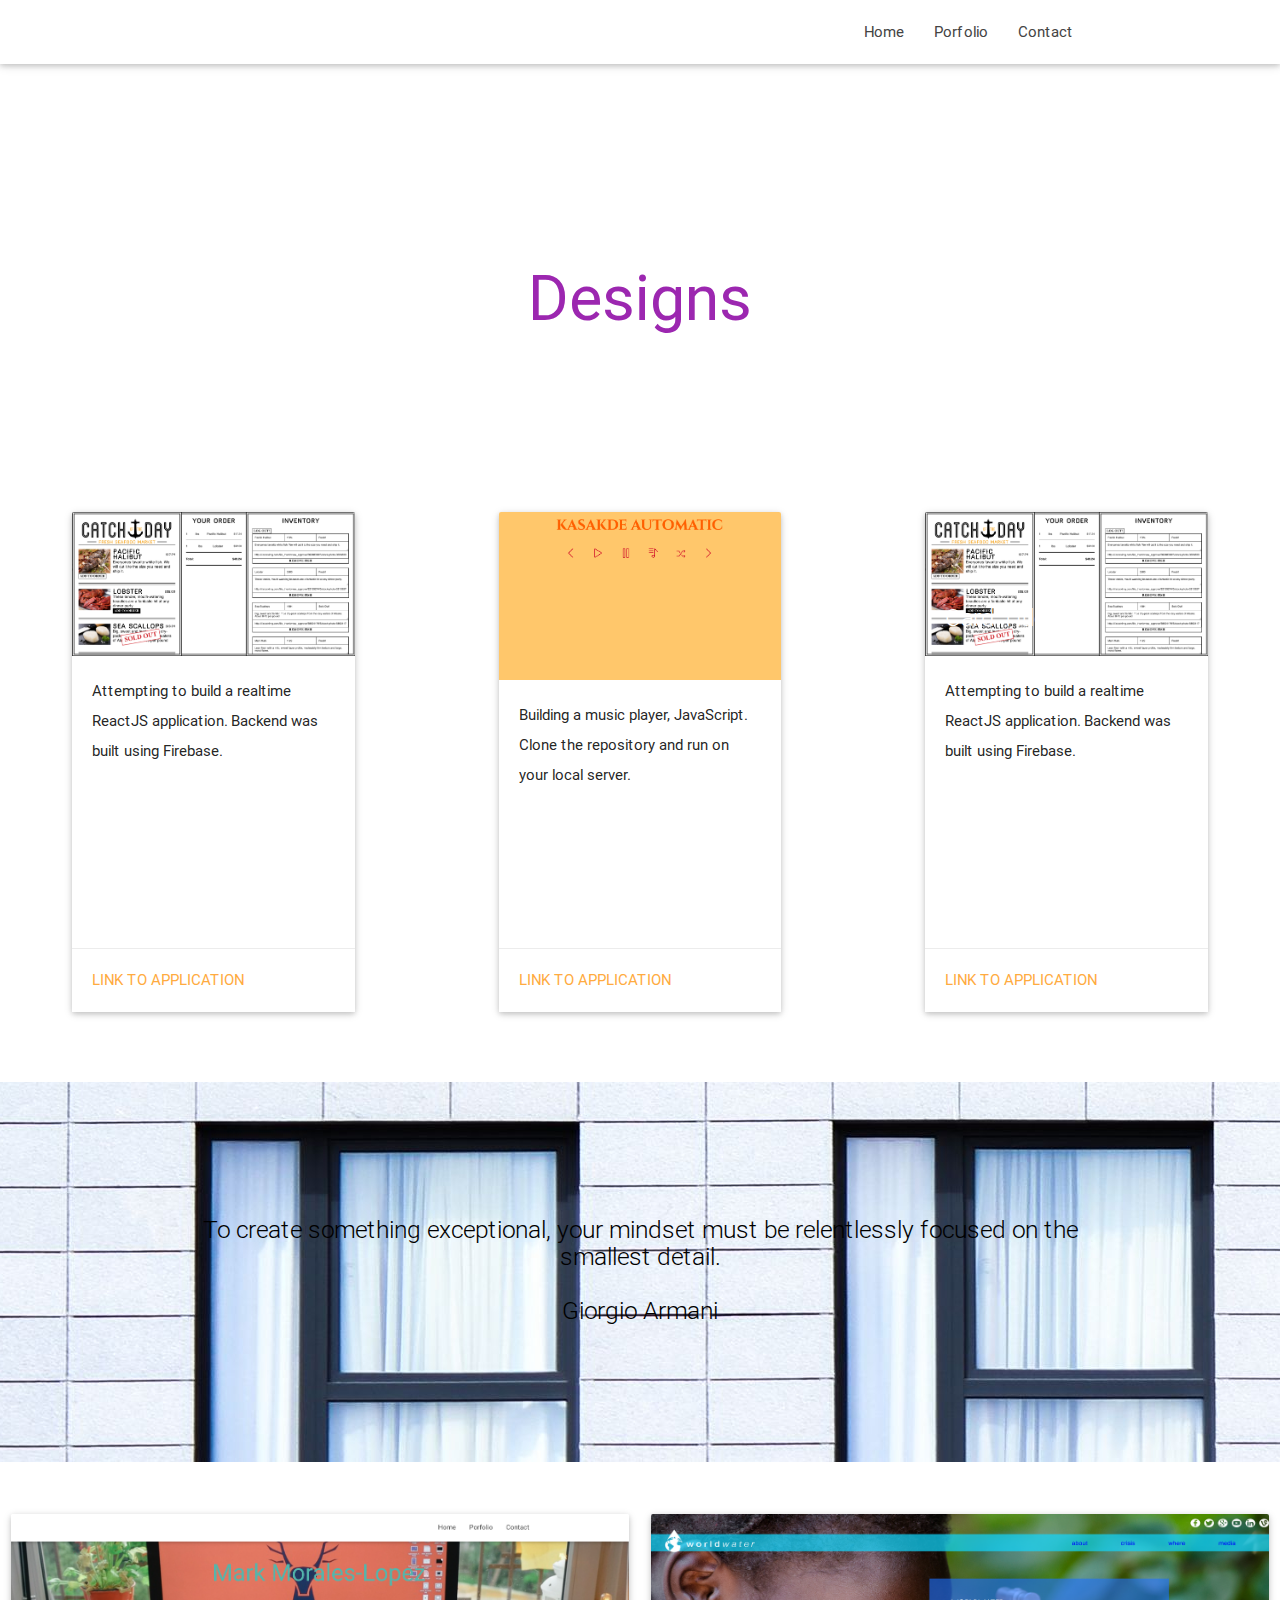
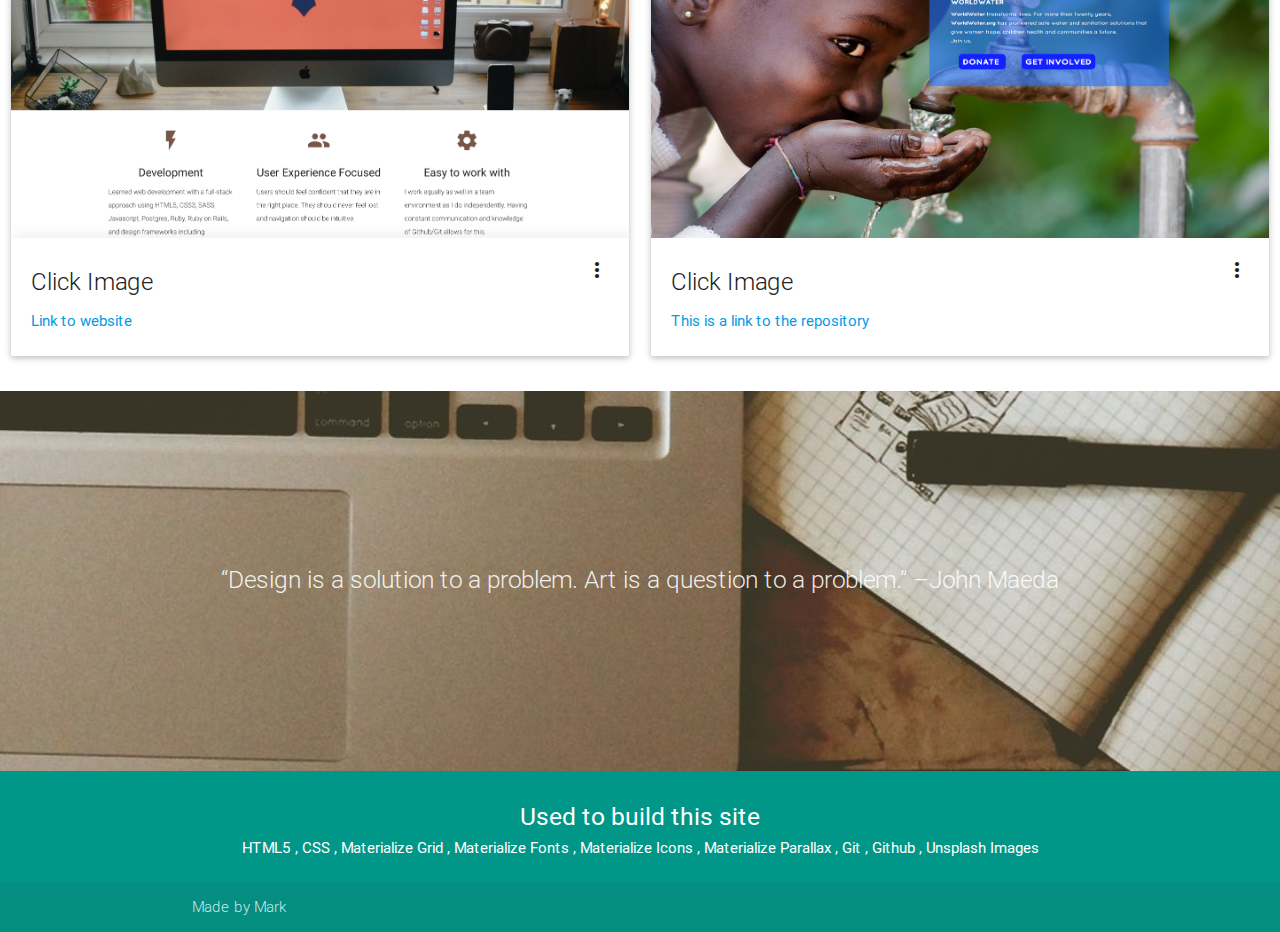
==== commit e49fe9bb: "click image text fix" ====
--- a/index2.html
+++ b/index2.html
@@ -171,7 +171,7 @@
                     <img class="activator" src="donate.png">
                 </div>
                 <div class="card-content">
-                    <span class="card-title activator grey-text text-darken-4">Card Title<i class="material-icons right">more_vert</i></span>
+                    <span class="card-title activator grey-text text-darken-4">Click Image<i class="material-icons right">more_vert</i></span>
                     <p><a href="https://github.com/coding102/world-water">This is a link to the repository</a></p>
                 </div>
                 <div class="card-reveal">
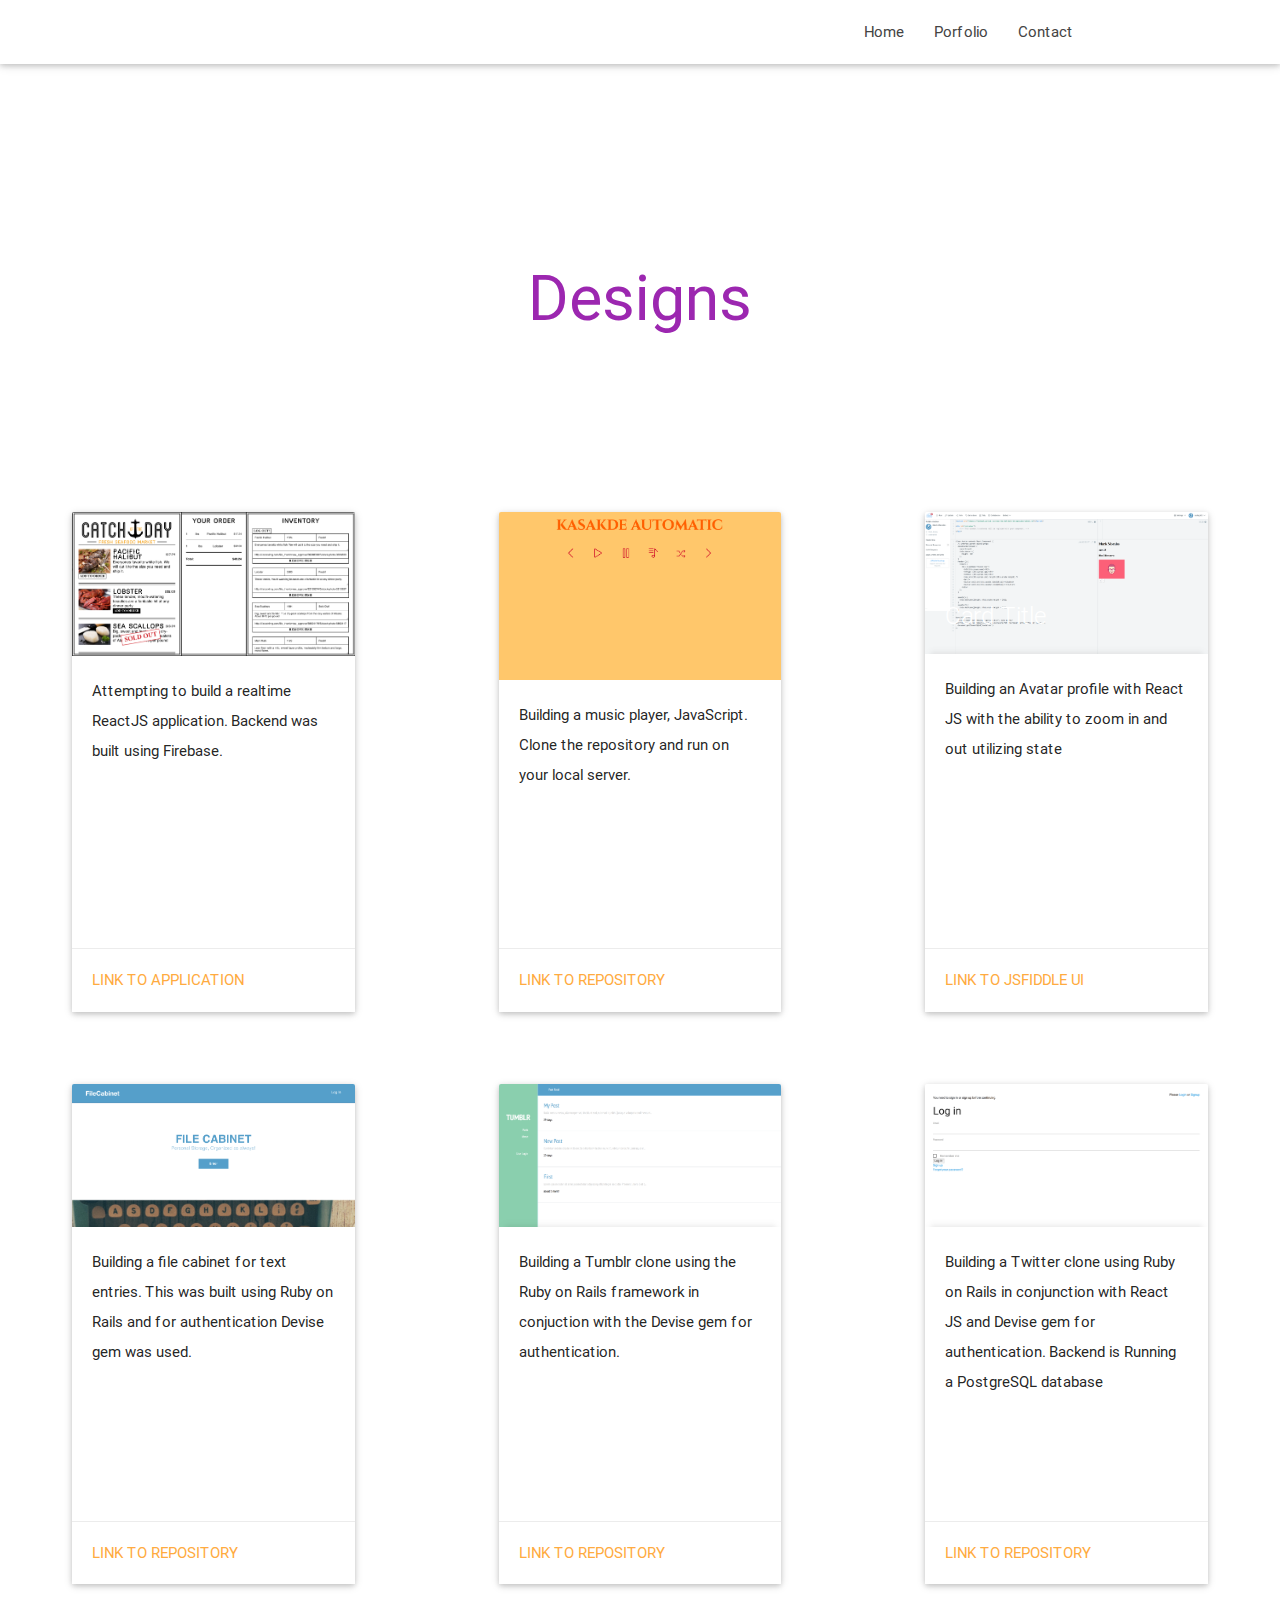
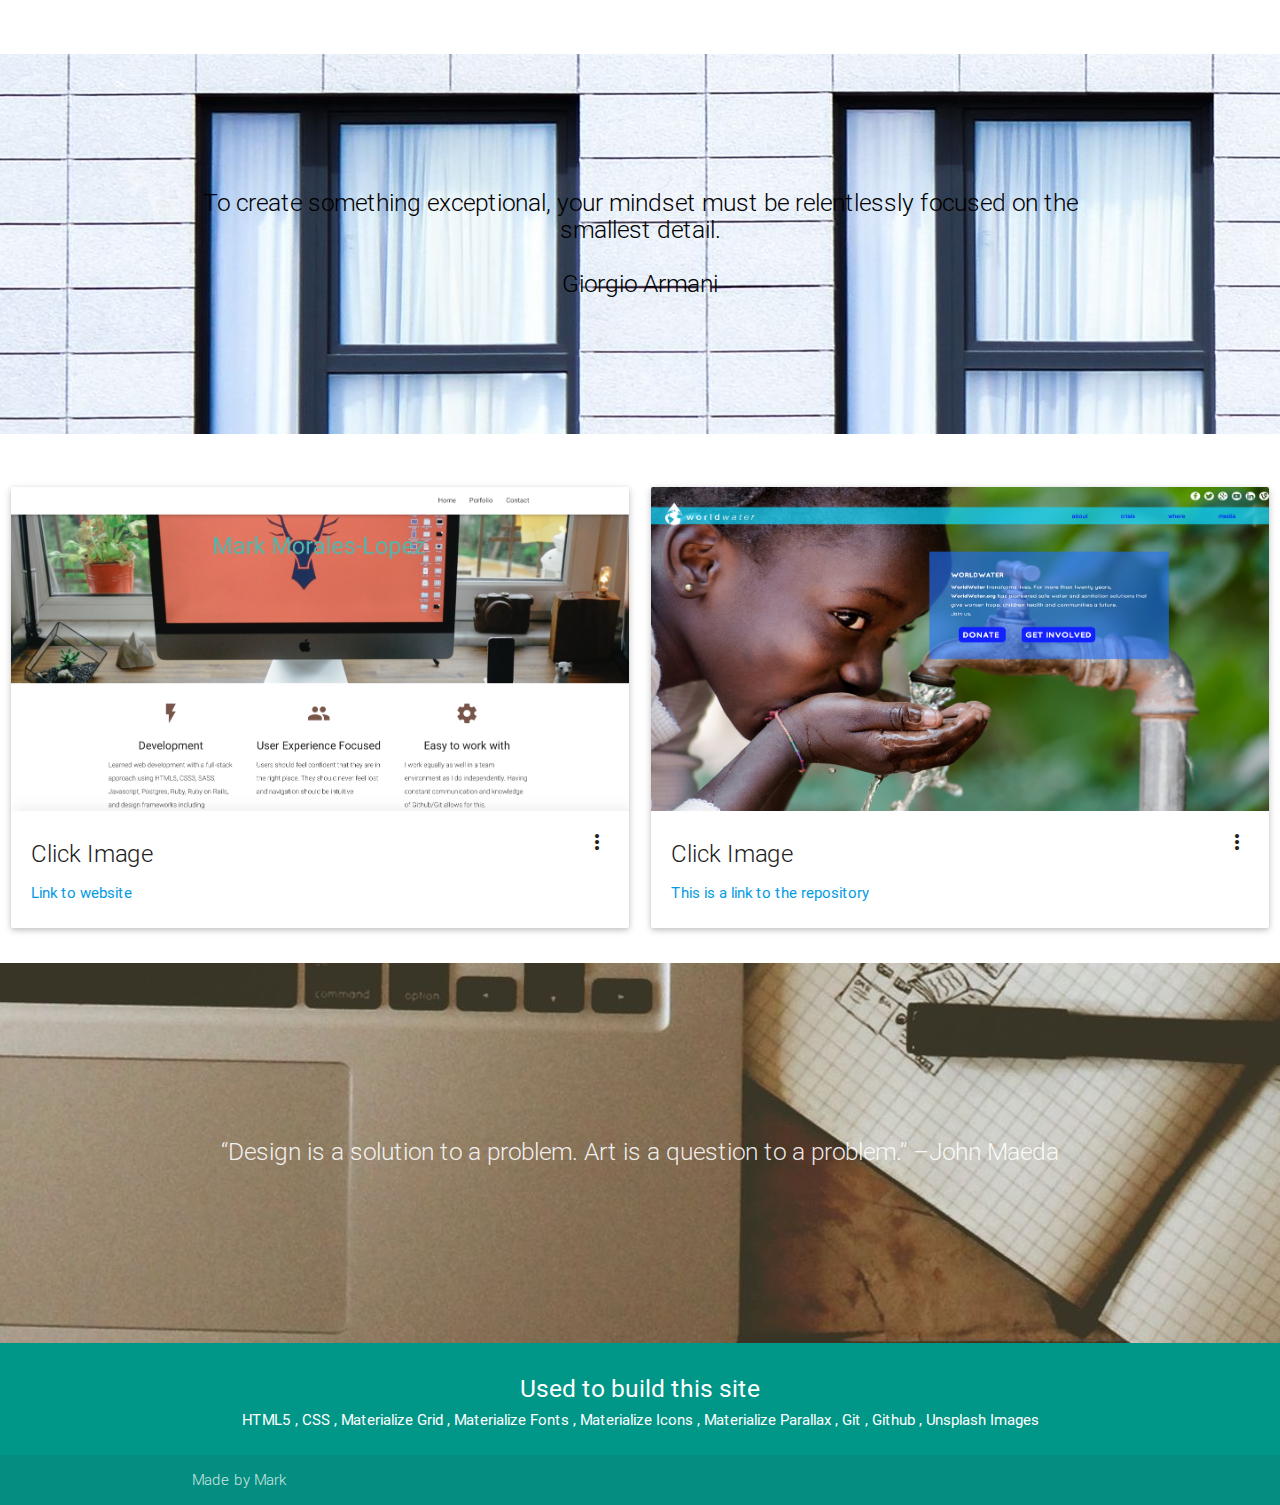
==== commit 81ad4f1c: "added projects to portfolio" ====
--- a/index2.html
+++ b/index2.html
@@ -46,6 +46,7 @@
     <br />
     
     <div class="row">
+         
         <!--  1st application container  -->
         <div class="col s12 m4">
             <div class="container">
@@ -92,7 +93,7 @@
                                 </div>
             
                                 <div class="card-action">
-                                    <a href="https://github.com/coding102/_JS_MP3">Link to Application</a>
+                                    <a href="https://github.com/coding102/_JS_MP3">Link to repository</a>
                                 </div>
                             </div>
                         </div>
@@ -111,16 +112,16 @@
                         <div class="col s12 m12">
                             <div class="card large hoverable">
                                 <div class="card-image">
-                                    <img src="catch.png">
+                                    <img src="Avatar.png">
                                     <span class="card-title">Card Title</span>
                                 </div>
                             
                                 <div class="card-content">
-                                    <p>Attempting to build a realtime ReactJS application.  Backend was built using Firebase.</p>
-                                </div>
-            
-                                <div class="card-action">
-                                    <a href="https://crackling-fire-7238.firebaseapp.com/">Link to Application</a>
+                                    <p>Building an Avatar profile with React JS with the ability to zoom in and out utilizing state</p>
+                                </div>
+            
+                                <div class="card-action">
+                                    <a href="https://jsfiddle.net/coding101/7jp5wan0/">Link to JSFiddle UI</a>
                                 </div>
                             </div>
                         </div>
@@ -129,9 +130,93 @@
             </div>
         </div>
         
-    </div>
-
-
+         <!--  4th application container  -->
+        <div class="col s12 m4">
+            <div class="container">
+                
+                <div class="section">
+
+                    <!--   Icon Section   -->
+                    <div class="row">
+                        <div class="col s12 m12">
+                            <div class="card large hoverable">
+                                <div class="card-image">
+                                    <img src="cabinet.png">
+                                </div>
+                            
+                                <div class="card-content">
+                                    <p>Building a file cabinet for text entries. This was built using Ruby on Rails and for authentication Devise gem was used. </p>
+                                </div>
+            
+                                <div class="card-action">
+                                    <a href="https://github.com/coding102/Cabinet">Link to Repository</a>
+                                </div>
+                            </div>
+                        </div>
+                    </div>
+                </div>
+            </div>
+        </div>
+         
+        <!--  5th application container  -->
+        <div class="col s12 m4">
+            <div class="container">
+                
+                <div class="section">
+
+                    <!--   Icon Section   -->
+                    <div class="row">
+                        <div class="col s12 m12">
+                            <div class="card large hoverable">
+                                <div class="card-image">
+                                    <img src="tumblr.png">
+                                </div>
+                            
+                                <div class="card-content">
+                                    <p>Building a Tumblr clone using the Ruby on Rails framework in conjuction with the Devise gem for authentication.</p>
+                                </div>
+            
+                                <div class="card-action">
+                                    <a href="https://github.com/coding102/tumble">Link to Repository</a>
+                                </div>
+                            </div>
+                        </div>
+                    </div>
+                </div>
+            </div>
+        </div>         
+         
+        <!--  6th application container  -->
+        <div class="col s12 m4">
+            <div class="container">
+                
+                <div class="section">
+
+                    <!--   Icon Section   -->
+                    <div class="row">
+                        <div class="col s12 m12">
+                            <div class="card large hoverable">
+                                <div class="card-image">
+                                    <img src="TwitterClone.png">
+                                </div>
+                            
+                                <div class="card-content">
+                                    <p>Building a Twitter clone using Ruby on Rails in conjunction with React JS and Devise gem for authentication. Backend is Running a PostgreSQL database</p>
+                                </div>
+            
+                                <div class="card-action">
+                                    <a href="https://github.com/coding102/twitter">Link to Repository</a>
+                                </div>
+                            </div>
+                        </div>
+                    </div>
+                </div>
+            </div>
+        </div>         
+         
+    </div>
+
+<script async src="//jsfiddle.net/coding101/7jp5wan0/embed/"></script>
     <div class="parallax-container valign-wrapper">
         <div class="section no-pad-bot">
             <div class="container">
